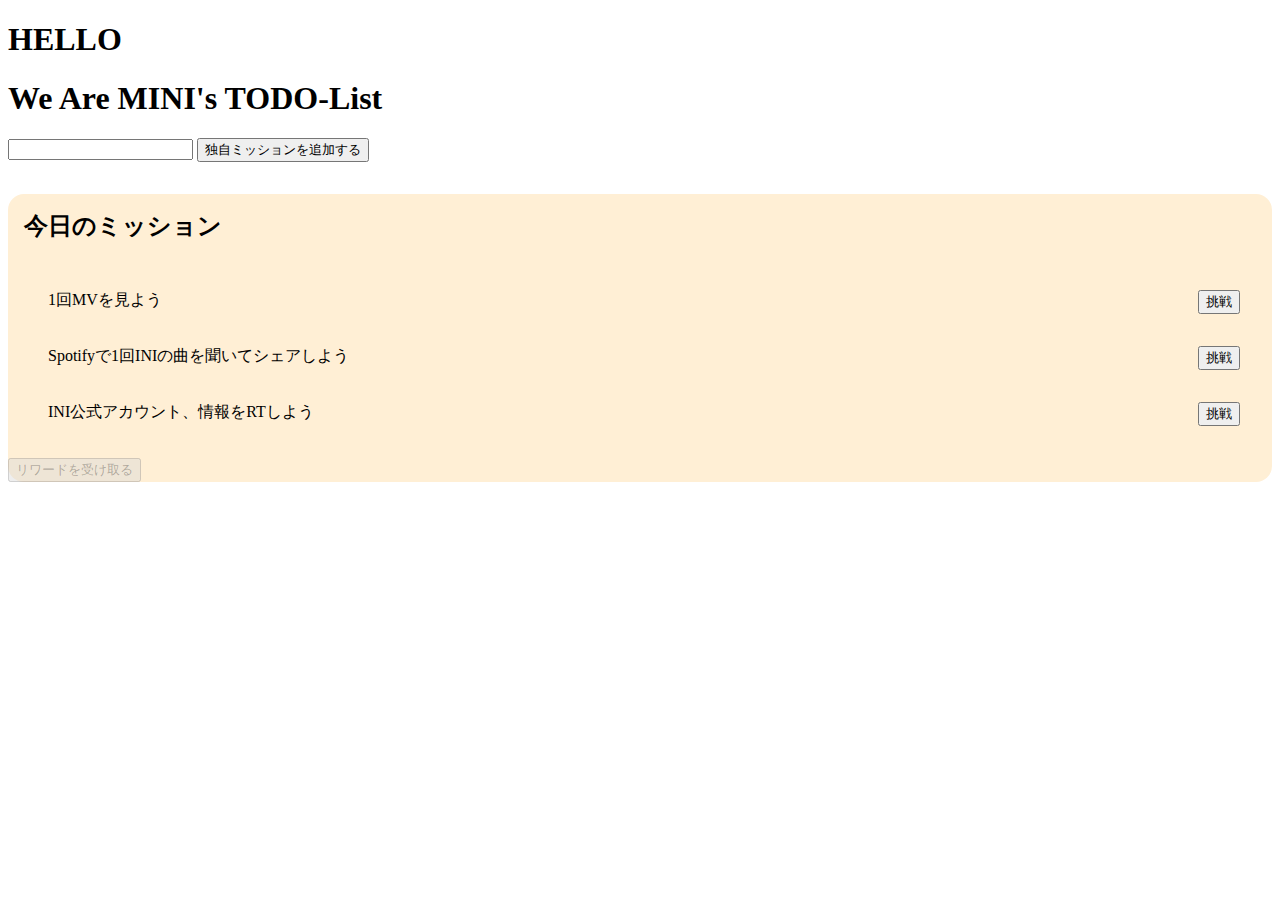
==== index.html @ 99f778d8 "first commit" ====
<!DOCTYPE html>
<html lang="ja">
<head>
<meta charset="UTF-8">
<title>We Are MINI's TODO-List</title>
<script src="https://cdn.jsdelivr.net/npm/bootstrap@5.0.2/dist/js/bootstrap.bundle.min.js" integrity="sha384-MrcW6ZMFYlzcLA8Nl+NtUVF0sA7MsXsP1UyJoMp4YLEuNSfAP+JcXn/tWtIaxVXM" crossorigin="anonymous"></script>
<link href="https://cdn.jsdelivr.net/npm/bootstrap@5.0.2/dist/css/bootstrap.min.css" rel="stylesheet" integrity="sha384-EVSTQN3/azprG1Anm3QDgpJLIm9Nao0Yz1ztcQTwFspd3yD65VohhpuuCOmLASjC" crossorigin="anonymous">
<link rel="stylesheet" href="css/style.css">
</head>
<body>
    <h1>HELLO</h1>
<div class="row">
    <div class="col-10 offset-1 text-center">
    
        <h1>We Are MINI's TODO-List</h1>
        <form>
            <input class="task_value form-control" type="text" />
            <button class="task_submit form-control btn btn-success" type="button">独自ミッションを追加する</button>
        </form>
        <div id="table">
            <h2>今日のミッション</h2>
            <ul class="task_list">
                <li>1回MVを見よう<button class="btn-warning" onclick="done(this);">挑戦</button></li>
                <li>Spotifyで1回INIの曲を聞いてシェアしよう<button class="btn-warning" onclick="done(this);">挑戦</button></li>
                <li>INI公式アカウント、情報をRTしよう<button class="btn-warning" onclick="done(this);">挑戦</button></li>
            </ul>
            <div class="text-center">
                <button id="reward" class="btn btn-info text-white" disabled onclick="rewardGet(this);">リワードを受け取る</button>
            </div>
        </div>
    </div>
</div>
<script src="js/main.js"></script>
</body>
</html>
---- css/style.css ----
#table {
    background-color: papayawhip;
    border-radius: 1rem;
    margin-top: 2rem;
  }
  
  h2 {
    padding: 1rem;
  }
  
  li {
    margin: 2rem 2rem 2rem 0;
    display: flex;
    justify-content: space-between;
  }
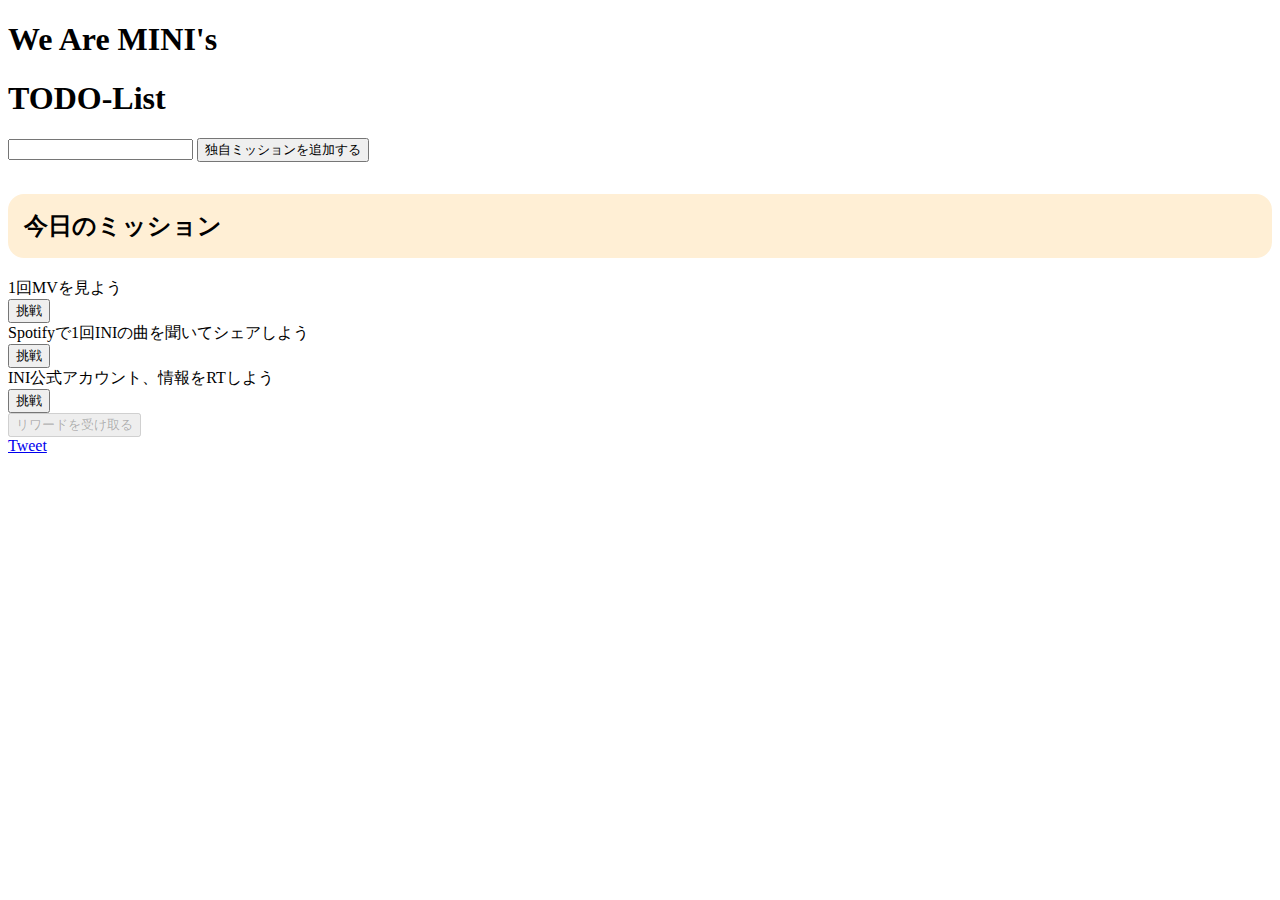
==== commit 3c667740: "add" ====
--- a/index.html
+++ b/index.html
@@ -2,31 +2,48 @@
 <html lang="ja">
 <head>
 <meta charset="UTF-8">
+<meta name="viewport" content="width=device-width, initial-scale=1.0">
 <title>We Are MINI's TODO-List</title>
+<link href="https://cdn.jsdelivr.net/npm/bootstrap@5.0.2/dist/css/bootstrap.min.css" rel="stylesheet" integrity="sha384-EVSTQN3/azprG1Anm3QDgpJLIm9Nao0Yz1ztcQTwFspd3yD65VohhpuuCOmLASjC" crossorigin="anonymous">
 <script src="https://cdn.jsdelivr.net/npm/bootstrap@5.0.2/dist/js/bootstrap.bundle.min.js" integrity="sha384-MrcW6ZMFYlzcLA8Nl+NtUVF0sA7MsXsP1UyJoMp4YLEuNSfAP+JcXn/tWtIaxVXM" crossorigin="anonymous"></script>
-<link href="https://cdn.jsdelivr.net/npm/bootstrap@5.0.2/dist/css/bootstrap.min.css" rel="stylesheet" integrity="sha384-EVSTQN3/azprG1Anm3QDgpJLIm9Nao0Yz1ztcQTwFspd3yD65VohhpuuCOmLASjC" crossorigin="anonymous">
 <link rel="stylesheet" href="css/style.css">
 </head>
 <body>
-    <h1>HELLO</h1>
 <div class="row">
-    <div class="col-10 offset-1 text-center">
-    
-        <h1>We Are MINI's TODO-List</h1>
-        <form>
+    <div class="col-10 offset-1 mt-3">
+        <div class="text-center">
+            <h1>We Are MINI's</h1>
+            <h1>TODO-List</h1>
+        </div>
+       
+        <div class="mt-3">
             <input class="task_value form-control" type="text" />
             <button class="task_submit form-control btn btn-success" type="button">独自ミッションを追加する</button>
-        </form>
+        </div>
         <div id="table">
-            <h2>今日のミッション</h2>
-            <ul class="task_list">
-                <li>1回MVを見よう<button class="btn-warning" onclick="done(this);">挑戦</button></li>
-                <li>Spotifyで1回INIの曲を聞いてシェアしよう<button class="btn-warning" onclick="done(this);">挑戦</button></li>
-                <li>INI公式アカウント、情報をRTしよう<button class="btn-warning" onclick="done(this);">挑戦</button></li>
-            </ul>
             <div class="text-center">
-                <button id="reward" class="btn btn-info text-white" disabled onclick="rewardGet(this);">リワードを受け取る</button>
+                <h2>今日のミッション</h2>
             </div>
+        </div>
+        <div class="task_list">
+            <div class="row border">
+                <div class="col-9 d-flex align-items-center">1回MVを見よう</div>
+                <div class="col-3 d-flex align-items-center justify-content-center"><button class="done-btn btn-warning" onclick="done(this,0);">挑戦</button></div>
+            </div>
+            <div class="row border">
+                <div class="col-9 d-flex align-items-center">Spotifyで1回INIの曲を聞いてシェアしよう</div>
+                <div class="col-3 d-flex align-items-center justify-content-center"><button class="done-btn btn-warning" onclick="done(this,1);">挑戦</button></div>
+            </div>
+            <div class="row border">
+                <div class="col-9 d-flex align-items-center">INI公式アカウント、情報をRTしよう</div>
+                <div class="col-3 d-flex align-items-center justify-content-center"><button class="done-btn btn-warning" onclick="done(this,2);">挑戦</button></div>
+            </div>
+        </div>
+        <div class="text-center mt-3">
+            <button id="reward" class="btn btn-info text-white" disabled onclick="rewardGet(this);">リワードを受け取る</button>
+        </div>
+        <div class="text-center mt-3">
+            <a href="https://twitter.com/share?ref_src=twsrc%5Etfw" class="twitter-share-button" data-show-count="false">Tweet</a><script async src="https://platform.twitter.com/widgets.js" charset="utf-8"></script>
         </div>
     </div>
 </div>
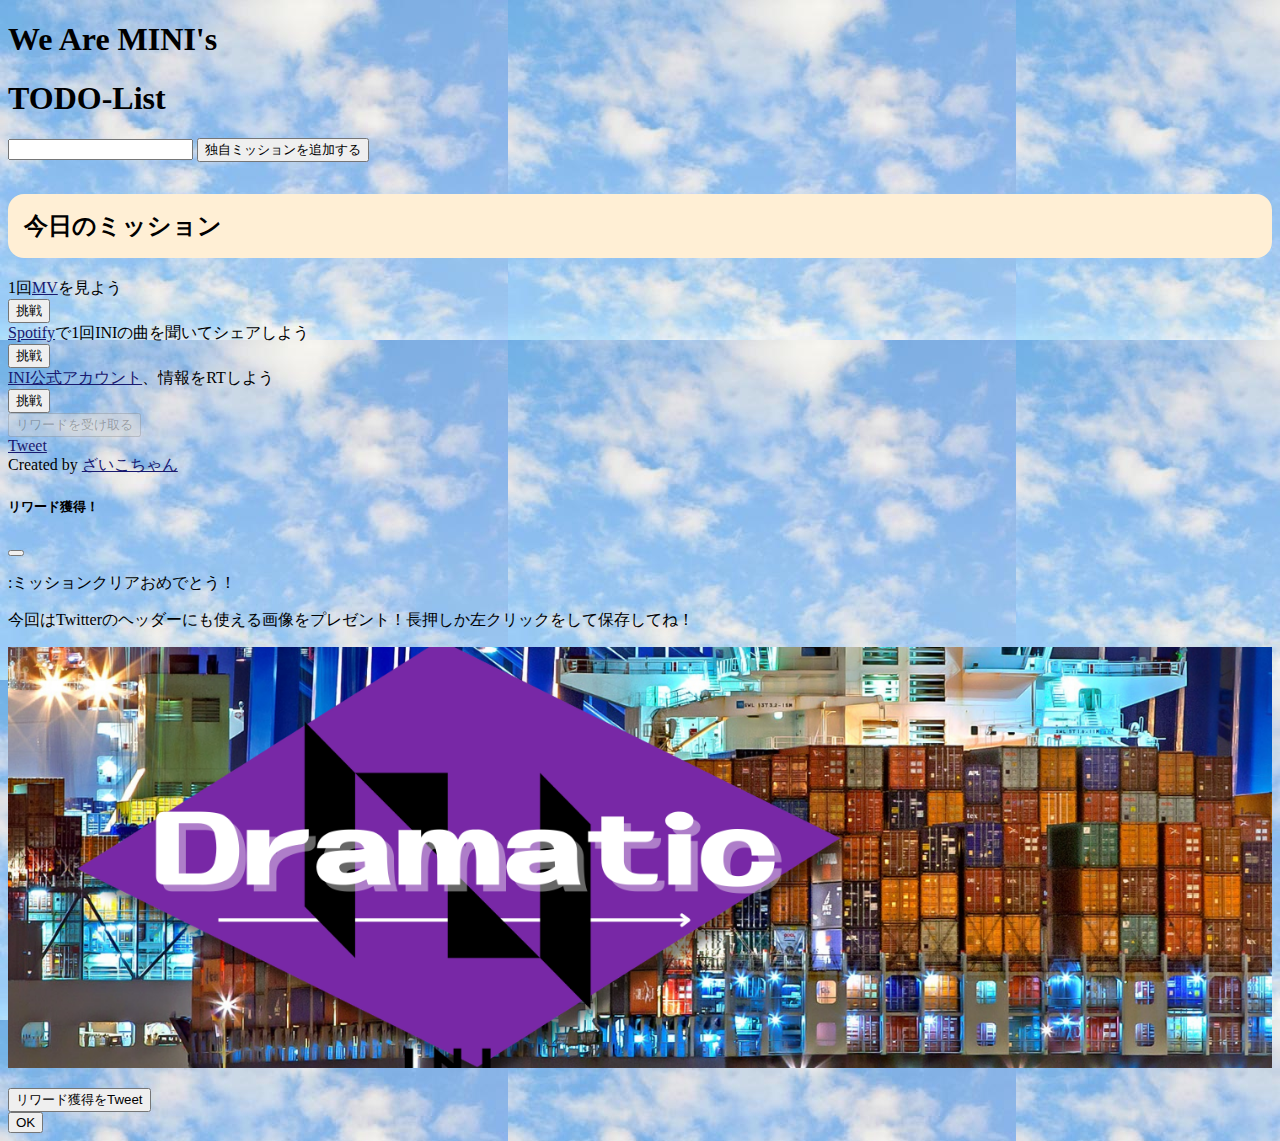
==== commit 52a2f0e4: "add reward etc" ====
--- a/index.html
+++ b/index.html
@@ -1,6 +1,15 @@
 <!DOCTYPE html>
 <html lang="ja">
 <head>
+<!-- Google tag (gtag.js) -->
+<script async src="https://www.googletagmanager.com/gtag/js?id=G-F0BHHNZYHW"></script>
+<script>
+  window.dataLayer = window.dataLayer || [];
+  function gtag(){dataLayer.push(arguments);}
+  gtag('js', new Date());
+
+  gtag('config', 'G-F0BHHNZYHW');
+</script>
 <meta charset="UTF-8">
 <meta name="viewport" content="width=device-width, initial-scale=1.0">
 <title>We Are MINI's TODO-List</title>
@@ -27,26 +36,51 @@
         </div>
         <div class="task_list">
             <div class="row border">
-                <div class="col-9 d-flex align-items-center">1回MVを見よう</div>
+                <div class="col-9 d-flex align-items-center"><span>1回<a href="https://www.youtube.com/watch?v=o_6R5ORdfYE" target="_blank">MV</a>を見よう</span></div>
                 <div class="col-3 d-flex align-items-center justify-content-center"><button class="done-btn btn-warning" onclick="done(this,0);">挑戦</button></div>
             </div>
             <div class="row border">
-                <div class="col-9 d-flex align-items-center">Spotifyで1回INIの曲を聞いてシェアしよう</div>
+                <div class="col-9 d-flex align-items-center"><span><a href="https://open.spotify.com/track/3VpiqrJkus0PqxSSzT0oVR?si=KFVeQQE9REq7qA4DuNRJDQ&nd=1" target="_blank">Spotify</a>で1回INIの曲を聞いてシェアしよう</span></div>
                 <div class="col-3 d-flex align-items-center justify-content-center"><button class="done-btn btn-warning" onclick="done(this,1);">挑戦</button></div>
             </div>
             <div class="row border">
-                <div class="col-9 d-flex align-items-center">INI公式アカウント、情報をRTしよう</div>
+                <div class="col-9 d-flex align-items-center"><span><a href="https://twitter.com/official__INI" target="_blank">INI公式アカウント</a>、情報をRTしよう</span></div>
                 <div class="col-3 d-flex align-items-center justify-content-center"><button class="done-btn btn-warning" onclick="done(this,2);">挑戦</button></div>
             </div>
         </div>
         <div class="text-center mt-3">
             <button id="reward" class="btn btn-info text-white" disabled onclick="rewardGet(this);">リワードを受け取る</button>
         </div>
+        
         <div class="text-center mt-3">
             <a href="https://twitter.com/share?ref_src=twsrc%5Etfw" class="twitter-share-button" data-show-count="false">Tweet</a><script async src="https://platform.twitter.com/widgets.js" charset="utf-8"></script>
         </div>
+        
+        <div class="text-center">Created by <a href="https://twitter.com/INI_zaiko2">ざいこちゃん</a></div>
+
     </div>
 </div>
+<div id="rewardModal" class="modal" tabindex="-1">
+    <div class="modal-dialog">
+      <div class="modal-content">
+        <div class="modal-header">
+          <h5 class="modal-title">リワード獲得！</h5>
+          <button type="button" class="btn-close" data-bs-dismiss="modal" aria-label="Close"></button>
+        </div>
+        <div class="modal-body">
+          <p><span id="person"></span>:ミッションクリアおめでとう！</p>
+          <p>今回はTwitterのヘッダーにも使える画像をプレゼント！長押しか左クリックをして保存してね！</p>
+          <p><img class="rewardImg" src="img/reward.png" alt="長押しか左クリックで保存"></p>
+          <div class="text-center text-white"><a href="https://twitter.com/intent/tweet?text=We%20Are%20MINI%20TODO%20List%0A%E5%85%A8%E3%83%9F%E3%83%83%E3%82%B7%E3%83%A7%E3%83%B3%E3%82%92%E3%82%AF%E3%83%AA%E3%82%A2%E3%81%97%E3%81%A6%E3%83%AA%E3%83%AF%E3%83%BC%E3%83%89%E3%82%92%E7%8D%B2%E5%BE%97%E3%81%97%E3%81%BE%E3%81%97%E3%81%9F%EF%BC%81%0Ahttps%3A%2F%2Fini-zaiko.github.io%2FMINI-TODO%2F">
+          <button class="btn btn-info text-white">リワード獲得をTweet</button></a></div>
+        </div>
+        <div class="modal-footer">
+          <button type="button" class="btn btn-secondary" data-bs-dismiss="modal">OK</button>
+        </div>
+      </div>
+    </div>
+  </div>
+<script src="https://code.jquery.com/jquery-3.6.1.slim.min.js" integrity="sha256-w8CvhFs7iHNVUtnSP0YKEg00p9Ih13rlL9zGqvLdePA=" crossorigin="anonymous"></script>
 <script src="js/main.js"></script>
 </body>
 </html>
--- a/css/style.css
+++ b/css/style.css
@@ -1,4 +1,10 @@
+body{
+    background-image: url(../img/bg.jpeg);
+}
 
+a {
+    color: midnightblue;
+}
   
   #table {
     background-color: papayawhip;
@@ -14,4 +20,9 @@
     margin: 2rem 2rem 2rem 0;
     display: flex;
     justify-content: space-between;
+  }
+
+  .rewardImg {
+    width: 100%;
+    height: auto;
   }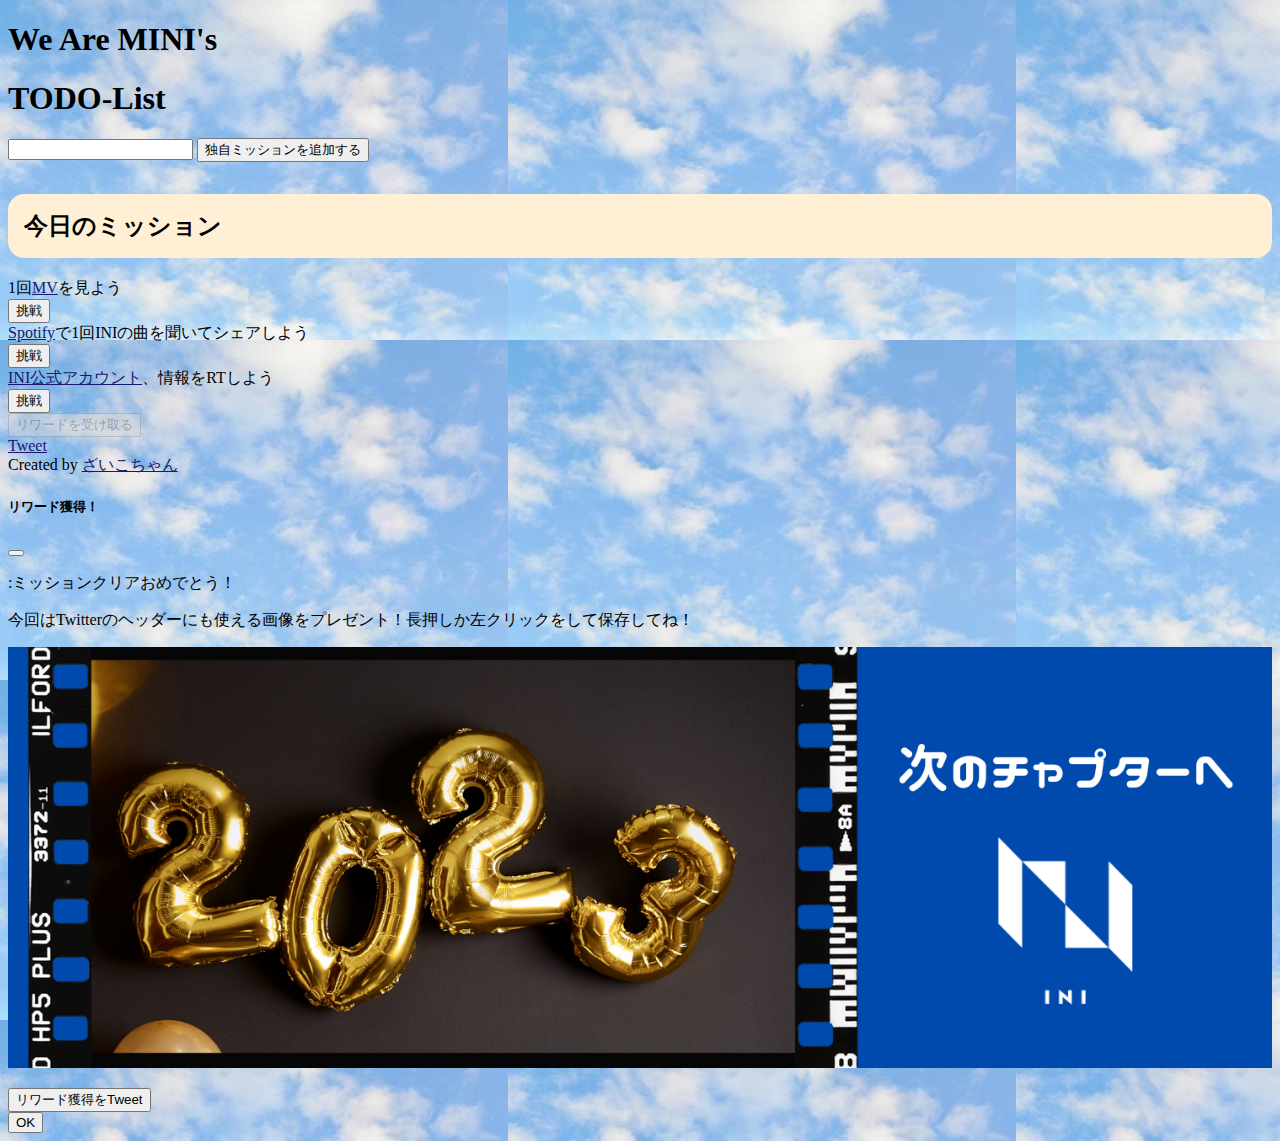
==== commit cd6f14af: "MV change" ====
--- a/index.html
+++ b/index.html
@@ -36,7 +36,7 @@
         </div>
         <div class="task_list">
             <div class="row border">
-                <div class="col-9 d-flex align-items-center"><span>1回<a href="https://www.youtube.com/watch?v=o_6R5ORdfYE" target="_blank">MV</a>を見よう</span></div>
+                <div class="col-9 d-flex align-items-center"><span>1回<a href="https://youtu.be/aMOa320erOQ" target="_blank">MV</a>を見よう</span></div>
                 <div class="col-3 d-flex align-items-center justify-content-center"><button class="done-btn btn-warning" onclick="done(this,0);">挑戦</button></div>
             </div>
             <div class="row border">
